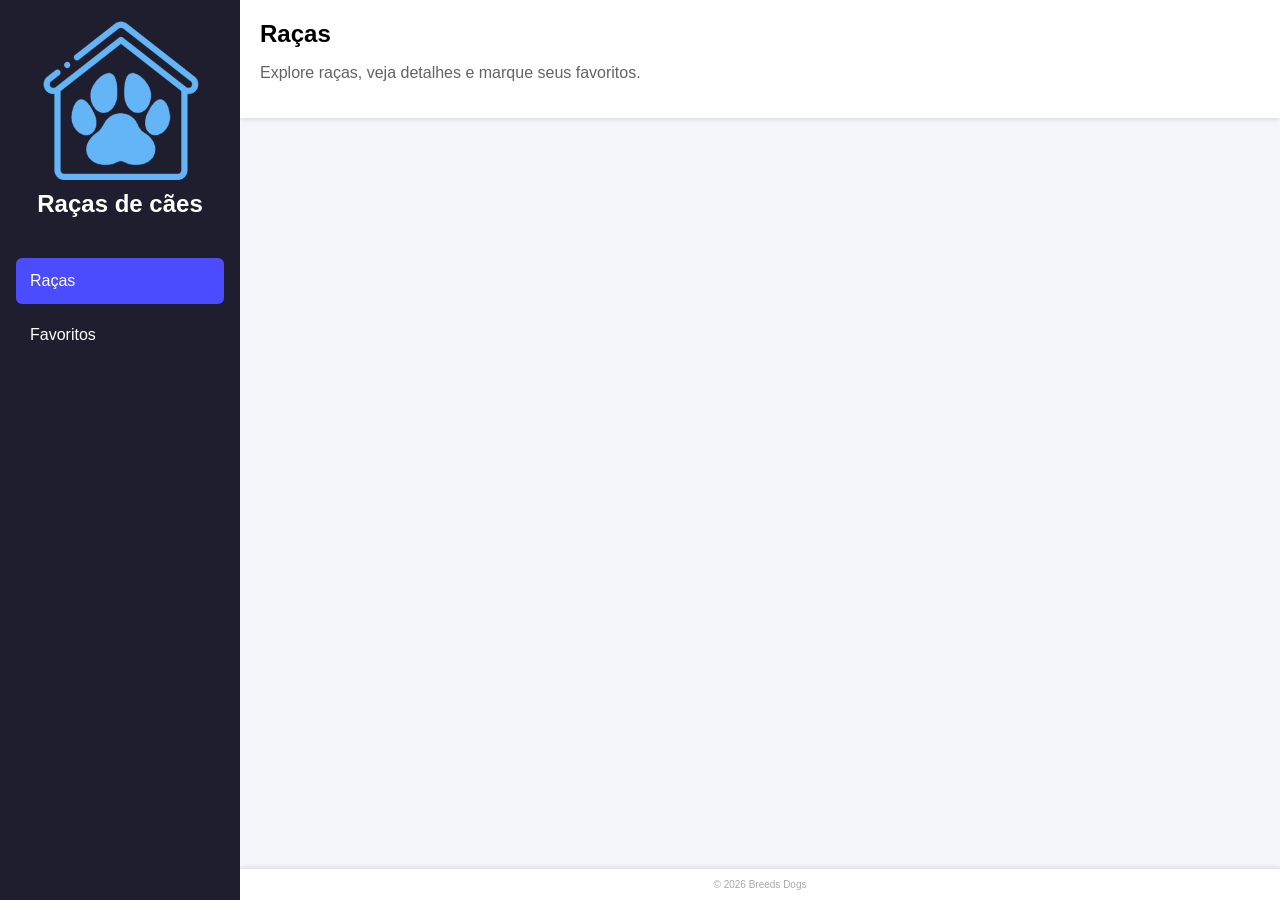
==== index.html @ f26d60c8 "aterado o coração de favoritos" ====
<!DOCTYPE html>
<html lang="pt-BR">
<head>
  <!-- Define o conjunto de caracteres e garante compatibilidade com acentos -->
  <meta charset="UTF-8">

  <!-- Ajusta o layout para dispositivos móveis -->
  <meta name="viewport" content="width=device-width, initial-scale=1.0">

  <!-- Título exibido na aba do navegador -->
  <title>Raças de cães</title>

  <!-- Importa o arquivo CSS externo -->
  <link rel="stylesheet" href="css/header.css">
  <link rel="stylesheet" href="css/sidebar.css">
  <link rel="stylesheet" href="css/pages.css">
  <link rel="stylesheet" href="css/footer.css">
</head>
<body>

  <!-- Barra lateral fixa -->
  <aside class="sidebar">

    <!-- Container para centralizar o logo -->
    <div style="display: flex; align-items: center; justify-content: center;">
      <img src="assets/img/dog-house-lighten2.png" alt="Logo" class="logo"> 
    </div>

    <!-- Título da sidebar -->
    <h2 style="text-align: center; margin-top: 6px;">Raças de cães</h2>

    <!-- Menu lateral -->
    <nav style="margin-top: 40px;">
      <ul>
        <!-- Cada item possui um data-page que será usado pelo JS para trocar páginas -->
        <li class="menu-item active" data-page="breeds">Raças</li>
        <li class="menu-item" data-page="favorite">Favoritos</li>
      </ul>
    </nav>
  </aside>

  <!-- Conteúdo principal -->
  <div class="main">

    <!-- Barra superior com título e subtítulo -->
    <header class="topbar">
      <h2 id="page-title">Raças</h2>
      <p style="color: rgb(99, 99, 99)" id="page-subtitle">Explore raças, veja detalhes e marque seus favoritos.</p>
    </header>

    <!-- Área onde as páginas são trocadas dinamicamente -->
    <main class="content">

      <!-- Página de raças -->
      <section id="breeds" class="page active">
        <div id="cards-container">
          <!-- Card modelo que provavelmente será preenchido via JavaScript -->
          <div id="card">
            <img id="dog-img">
            <h3 id="card-title"></h3>
            <div class="info-breed">
              <span class="info-name">Origem:</span>
              <label class="info-content" id="origin" for=""></label>
            </div>
            <div class="info-breed">
              <span class="info-name">Criado para:</span>
              <label class="info-content" id="created-for" for=""></label>
            </div>
            <div class="info-breed">
              <span class="info-name">Temperamento:</span>
              <label class="info-content" id="temperament" for=""></label>
            </div>
            <div class="info-breed">
              <span class="info-name">Estimativa de vida:</span>
              <label class="info-content" id="estimated-lifespan" for=""></label>
            </div>
            <div class="favorite-actions">
              <button class="favorite-button" type="button" aria-label="Adicionar aos favoritos">
                <svg class="favorite-icon">
                  <use href="assets/svg/heart.svg#heart"></use>
                </svg>
              </button>
            </div>
          </div>
        </div>
      </section>

      <!-- Página de favoritos -->
      <section id="favorite" class="page">
        <div id="favorite-cards-container">
          <div class="favorite-card">
            <img id="favorite-dog-img">
            <h3 id="card-title"></h3>
            <div class="info-breed">
              <span class="info-name">Origem:</span>
              <label class="info-content" id="origin"></label>
            </div>
            <div class="info-breed">
              <span class="info-name">Criado para:</span>
              <label class="info-content" id="created-for"></label>
            </div>
            <div class="info-breed">
              <span class="info-name">Temperamento:</span>
              <label class="info-content" id="temperament"></label>
            </div>
            <div class="info-breed">
              <span class="info-name">Estimativa de vida:</span>
              <label class="info-content" id="estimated-lifespan"></label>
            </div>
            <div class="favorite-actions">
              <button class="favorite-button is-favorite" type="button" aria-label="Remover dos favoritos">
                <svg class="favorite-icon">
                  <use href="assets/svg/heart.svg#heart"></use>
                </svg>
              </button>
            </div>
          </div>
        </div>
      </section>
    </main>

    <!-- Rodapé -->
    <footer class="footer">
      <p>© 2026 Breeds Dogs</p>
    </footer>
  </div>

  <!-- Scripts responsáveis pela lógica da página -->
  <script src="js/changePages.js"></script>
  <script src="js/getAllBreeds.js"></script>
  <script src="js/getAllFavorites.js"></script>
</body>
</html>
---- css/header.css ----
/* ===== TOPBAR ===== */
.topbar {
  background: #fff; /* Fundo branco */
  padding: 20px; /* Espaçamento interno */
  box-shadow: 0 2px 4px rgba(0,0,0,0.1); /* Sombra leve */
  position: sticky; /* Fixa no topo ao rolar */
  top: 0; /* Posição fixa no topo */
}

#page-title {
  margin: 0; /* Remove margem padrão */
}
---- css/sidebar.css ----
/* ===== SIDEBAR ===== */
.sidebar {
  width: 240px; /* Largura fixa da barra lateral */
  background: #1e1e2f; /* Cor escura */
  color: #fff; /* Texto branco */
  height: 100vh; /* Altura total da tela */
  position: fixed; /* Fixa no lado esquerdo */
}

.logo {
  margin: 16px 0px 0px; /* Espaçamento superior */
  width: 168px; /* Tamanho da imagem */
}

.sidebar ul {
  margin: 0px 16px; /* Espaçamento lateral */
  list-style: none; /* Remove marcadores da lista */
  padding: 0; /* Remove padding padrão */
}

.menu-item {
  padding: 14px; /* Espaçamento interno */
  cursor: pointer; /* Cursor de clique */
  border-radius: 6px; /* Bordas arredondadas */
  margin-bottom: 8px; /* Espaço entre itens */
  transition: background 0.3s; /* Animação suave ao passar o mouse */
}

.menu-item:hover {
  background: #2e2e42; /* Cor ao passar o mouse */
}

.menu-item.active {
  background: #4c4cff; /* Cor do item ativo */
}
---- css/pages.css ----
/* ===== CONFIGURAÇÕES GERAIS ===== */
body {
  margin: 0; /* Remove margens padrão do navegador */
  font-family: Arial, sans-serif; /* Define fonte global */
  display: flex; /* Permite que sidebar e conteúdo fiquem lado a lado */
  background: #f5f6fa; /* Cor de fundo suave */
}

/* ===== ÁREA PRINCIPAL ===== */
.main {
  margin-left: 240px; /* Empurra o conteúdo para a direita por causa da sidebar */
  width: calc(100% - 240px); /* Ajusta largura considerando a sidebar */
}

/* ===== PÁGINAS ===== */
.page {
  display: none; /* Todas as páginas começam ocultas */
  padding: 30px; /* Espaçamento interno */
  animation: fade 0.3s ease; /* Animação ao aparecer */
}

.page.active {
  display: block; /* Página ativa fica visível */
}

/* ===== CARDS ===== */
/* Aplica o mesmo layout em grade às listas de raças e de favoritos. */
#cards-container, #favorite-cards-container {
  display: grid; /* Layout em grade */
  /* Cria colunas responsivas: cada card tem pelo menos 240px e pode crescer. */
  grid-template-columns: repeat(auto-fit, minmax(240px, 1fr));
  gap: 20px; /* Espaço entre cards */
}

/* Compartilha a aparência entre o card modelo e os cards favoritos clonados. */
#card, .favorite-card {
  display: flex; /* Usa Flexbox para organizar os elementos internos. */
  flex-direction: column; /* Empilha imagem, informações e botão verticalmente. */
  background: #fff; /* Fundo branco */
  padding: 10px; /* Espaçamento interno */
  border-radius: 10px; /* Bordas arredondadas */
  box-shadow: 0 2px 6px rgba(0,0,0,0.1); /* Sombra suave */
  font-size: 18px; /* Tamanho do texto */
  text-align: center; /* Centraliza conteúdo */
}

/* Define o tamanho dos nomes dos campos, como "Origem" e "Temperamento". */
.info-name {
  font-size: 14px; /* Mantém os rótulos um pouco maiores que os valores. */
}

/* Formata os valores recebidos para cada campo do card. */
.info-content {
  min-width: 0; /* Permite que o valor encolha dentro da coluna do card. */
  font-size: 13px; /* Deixa os valores menores que os rótulos. */
  overflow-wrap: anywhere; /* Quebra valores longos para evitar que ultrapassem o card. */
}

/* Alinha cada rótulo e seu valor à esquerda dentro do card. */
.info-breed {
  align-items: baseline; /* Alinha os textos pela linha de base, mesmo com fontes de tamanhos diferentes. */
  text-align: left; /* Alinha as informações à esquerda dentro do card. */
}

/* Usa cinza nos valores dos campos para diferenciá-los visualmente dos rótulos. */
.info-breed label {
  color: rgb(99, 99, 99); /* Define a cor do texto dos valores. */
}

/* Posiciona a área do botão de favorito no rodapé do card. */
.favorite-actions {
  display: flex; /* Permite alinhar o botão dentro desta área. */
  justify-content: flex-start; /* Mantém o botão à esquerda. */
  margin-top: auto; /* Empurra o botão para baixo quando há espaço livre no card. */
  padding-top: 8px; /* Cria um espaço entre as informações e o botão. */
}

/* Dá ao botão uma área circular e remove sua aparência padrão de botão. */
.favorite-button {
  display: grid; /* Usa Grid para centralizar o ícone no botão. */
  width: 40px; /* Define a largura da área clicável. */
  height: 40px; /* Define a altura da área clicável. */
  place-items: center; /* Centraliza o coração horizontal e verticalmente. */
  padding: 0; /* Remove o espaçamento interno padrão. */
  border: 0; /* Remove a borda padrão do navegador. */
  border-radius: 50%; /* Transforma a área do botão em um círculo. */
  background: #fff1f1; /* Aplica um fundo rosa claro. */
  color: #9e9e9e; /* Define a cor padrão do ícone. */
  cursor: pointer; /* Mostra que o botão pode ser clicado. */
  /* Anima suavemente mudanças de cor, fundo e escala. */
  transition: color 180ms ease, background-color 180ms ease, transform 180ms ease;
}

/* Define o tamanho do SVG externo que desenha o coração. */
.favorite-icon {
  width: 23px; /* Define a largura do coração. */
  height: 23px; /* Define a altura do coração. */
  fill: currentColor; /* Usa a cor atual do botão para preencher o coração. */
  transition: transform 180ms ease; /* Suaviza a animação de escala do ícone. */
}

/* Aumenta levemente o botão quando o ponteiro passa sobre ele. */
.favorite-button:hover {
  transform: scale(1.08); /* Amplia o botão em 8% para indicar interação. */
}

/* Mostra um contorno ao navegar até o botão usando teclado. */
.favorite-button:focus-visible {
  outline: 2px solid #e53935; /* Desenha um contorno vermelho de acessibilidade. */
  outline-offset: 3px; /* Afasta o contorno da borda do botão. */
}

/* Indica que a raça já foi adicionada aos favoritos. */
.favorite-button.is-favorite {
  color: #e53935; /* Pinta o coração de vermelho. */
}

/* Dá um pequeno destaque ao coração favoritado quando o ponteiro passa sobre ele. */
.favorite-button.is-favorite:hover .favorite-icon {
  transform: scale(1.12); /* Amplia o coração em 12%. */
}

/* Mantém a imagem no mesmo formato em cards de raças e de favoritos. */
#dog-img,
.favorite-dog-img {
  display: block; /* Faz a imagem se comportar como um bloco. */
  width: 100%; /* Ocupa toda a largura disponível dentro do card. */
  aspect-ratio: 4 / 3; /* Mantém a proporção 4:3 entre largura e altura. */
  object-fit: cover; /* Preenche a área sem distorcer, cortando o excesso se necessário. */
  border-radius: 8px; /* Arredonda os cantos da imagem. */
}

/* ===== ANIMAÇÃO ===== */
@keyframes fade {
  from {
    opacity: 0; /* Inicia a página transparente. */
    transform: translateY(10px); /* Inicia 10px abaixo da posição final. */
  }
  to {
    opacity: 1; /* Termina totalmente visível. */
    transform: translateY(0); /* Termina na posição original. */
  }
}
---- css/footer.css ----
footer {
  background: #fff; /* Fundo branco */
  box-shadow: 0 -2px 4px rgba(0,0,0,0.1); /* Sombra superior */
  text-align: center; /* Centraliza texto */
  position: fixed; /* Fixa no rodapé */
  bottom: 0; /* Gruda na parte inferior */
  width: calc(100% - 240px); /* Ajusta largura considerando a sidebar */
}

footer p {
  color: darkgray; /* Cor do texto */
  font-size: 10px; /* Tamanho pequeno */
}
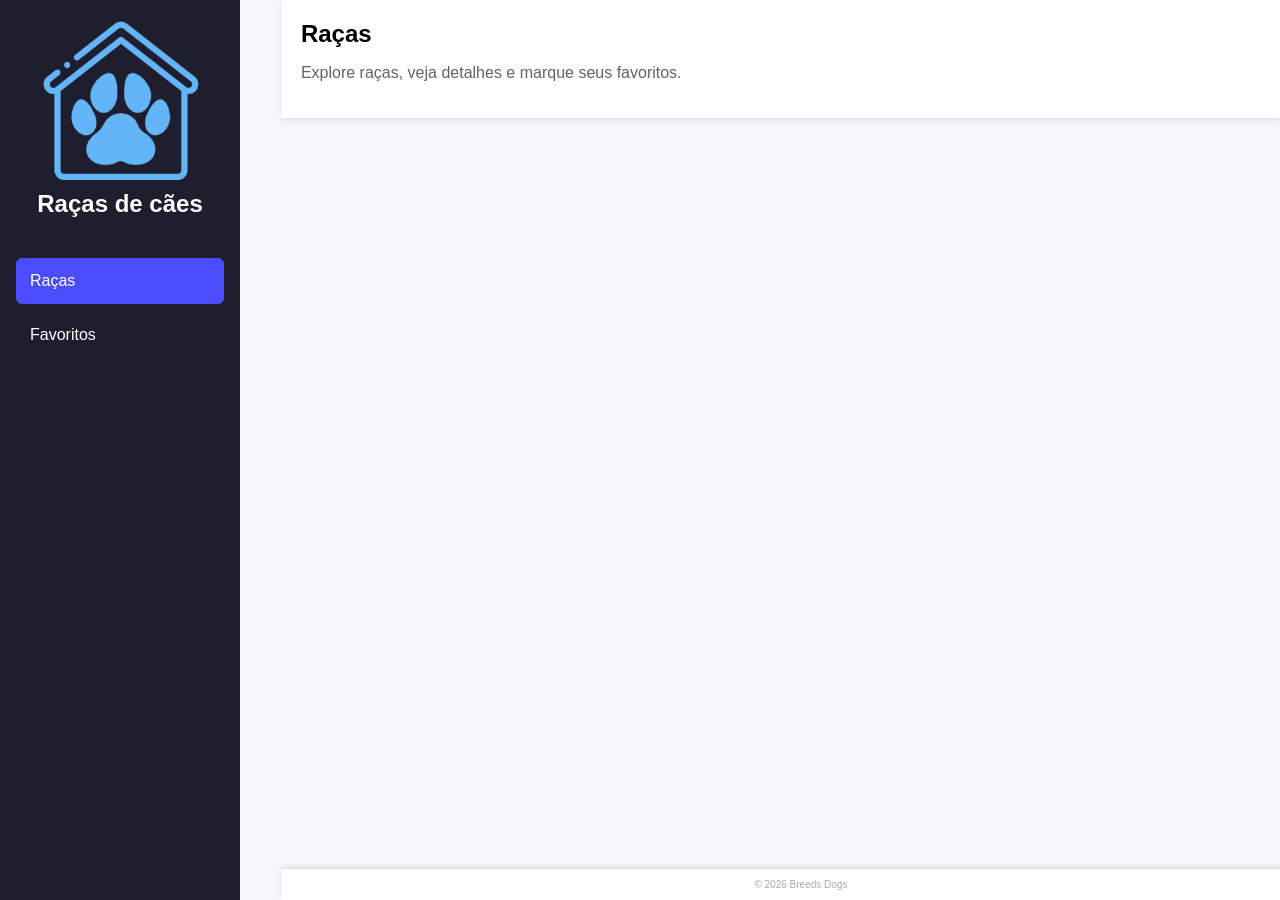
==== commit aa6a1ec6: "Merge branch 'main' into Development" ====
--- a/index.html
+++ b/index.html
@@ -1,14 +1,5 @@
 <!DOCTYPE html>
-<html lang="pt-BR">
-<head>
-  <!-- Define o conjunto de caracteres e garante compatibilidade com acentos -->
-  <meta charset="UTF-8">
-
-  <!-- Ajusta o layout para dispositivos móveis -->
-  <meta name="viewport" content="width=device-width, initial-scale=1.0">
-
-  <!-- Título exibido na aba do navegador -->
-  <title>Raças de cães</title>
+foram<html lang="pt-BR">
 
   <!-- Importa o arquivo CSS externo -->
   <link rel="stylesheet" href="css/header.css">
@@ -130,4 +121,5 @@
   <script src="js/getAllBreeds.js"></script>
   <script src="js/getAllFavorites.js"></script>
 </body>
-</html>
+
+</html>
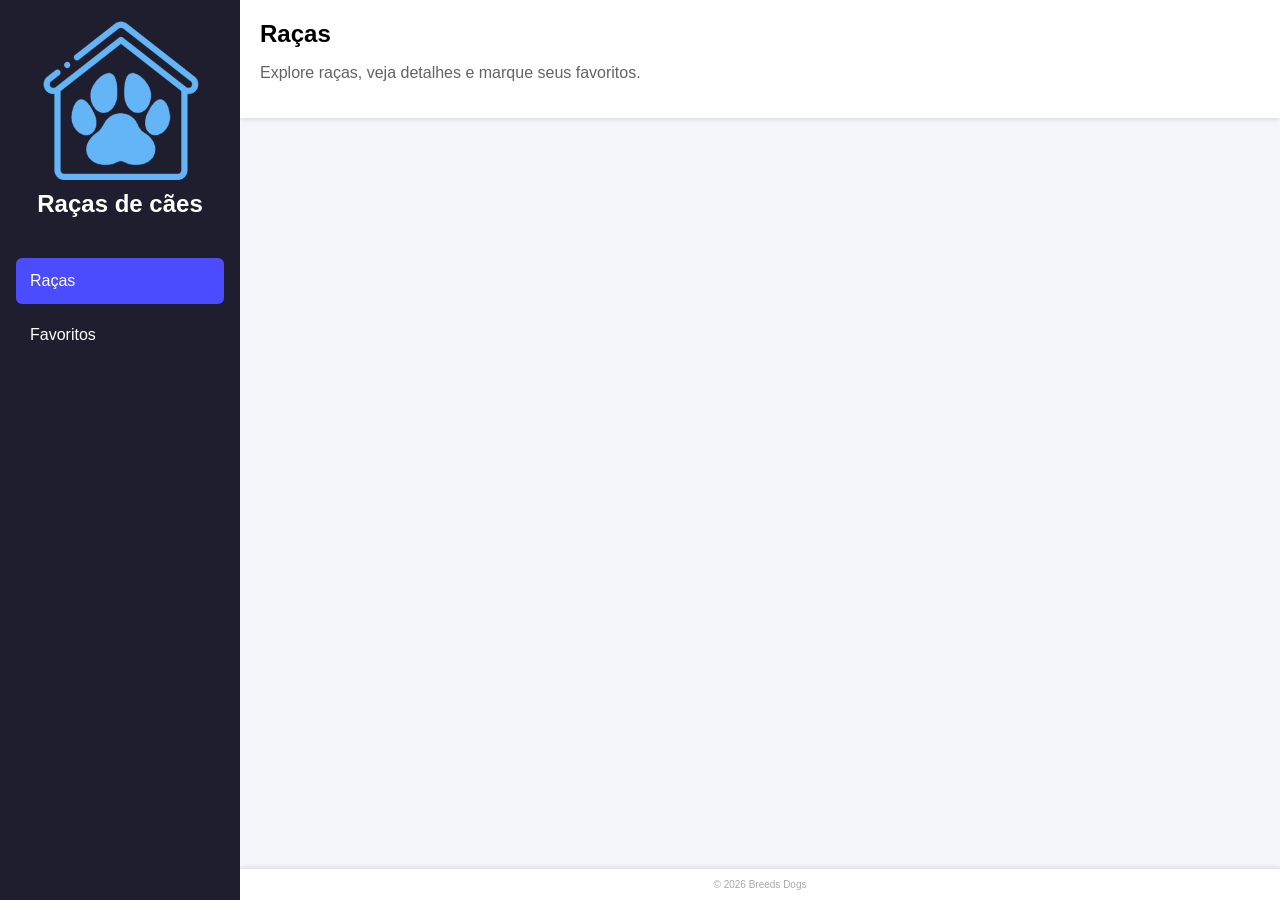
==== commit f02bff09: "refatorado html" ====
--- a/index.html
+++ b/index.html
@@ -1,125 +1,126 @@
-<!DOCTYPE html>
-foram<html lang="pt-BR">
+<!doctype html>
+<html lang="pt-BR">
 
-  <!-- Importa o arquivo CSS externo -->
-  <link rel="stylesheet" href="css/header.css">
-  <link rel="stylesheet" href="css/sidebar.css">
-  <link rel="stylesheet" href="css/pages.css">
-  <link rel="stylesheet" href="css/footer.css">
+<head>
+    <!-- Importa o arquivo CSS externo -->
+    <link rel="stylesheet" href="css/header.css" />
+    <link rel="stylesheet" href="css/sidebar.css" />
+    <link rel="stylesheet" href="css/pages.css" />
+    <link rel="stylesheet" href="css/footer.css" />
 </head>
+
 <body>
+    <!-- Barra lateral fixa -->
+    <aside class="sidebar">
+        <!-- Container para centralizar o logo -->
+        <div style="display: flex; align-items: center; justify-content: center">
+            <img src="assets/img/dog-house-lighten2.png" alt="Logo" class="logo" />
+        </div>
 
-  <!-- Barra lateral fixa -->
-  <aside class="sidebar">
+        <!-- Título da sidebar -->
+        <h2 style="text-align: center; margin-top: 6px">Raças de cães</h2>
 
-    <!-- Container para centralizar o logo -->
-    <div style="display: flex; align-items: center; justify-content: center;">
-      <img src="assets/img/dog-house-lighten2.png" alt="Logo" class="logo"> 
+        <!-- Menu lateral -->
+        <nav style="margin-top: 40px">
+            <ul>
+                <!-- Cada item possui um data-page que será usado pelo JS para trocar páginas -->
+                <li class="menu-item active" data-page="breeds">Raças</li>
+                <li class="menu-item" data-page="favorite">Favoritos</li>
+            </ul>
+        </nav>
+    </aside>
+
+    <!-- Conteúdo principal -->
+    <div class="main">
+        <!-- Barra superior com título e subtítulo -->
+        <header class="topbar">
+            <h2 id="page-title">Raças</h2>
+            <p style="color: rgb(99, 99, 99)" id="page-subtitle">
+                Explore raças, veja detalhes e marque seus favoritos.
+            </p>
+        </header>
+
+        <!-- Área onde as páginas são trocadas dinamicamente -->
+        <main class="content">
+            <!-- Página de raças -->
+            <section id="breeds" class="page active">
+                <div id="cards-container">
+                    <!-- Card modelo que provavelmente será preenchido via JavaScript -->
+                    <div id="card">
+                        <img id="dog-img" />
+                        <h3 id="card-title"></h3>
+                        <div class="info-breed">
+                            <span class="info-name">Origem:</span>
+                            <label class="info-content" id="origin" for=""></label>
+                        </div>
+                        <div class="info-breed">
+                            <span class="info-name">Criado para:</span>
+                            <label class="info-content" id="created-for" for=""></label>
+                        </div>
+                        <div class="info-breed">
+                            <span class="info-name">Temperamento:</span>
+                            <label class="info-content" id="temperament" for=""></label>
+                        </div>
+                        <div class="info-breed">
+                            <span class="info-name">Estimativa de vida:</span>
+                            <label class="info-content" id="estimated-lifespan" for=""></label>
+                        </div>
+                        <div class="favorite-actions">
+                            <button class="favorite-button" type="button" aria-label="Adicionar aos favoritos">
+                                <svg class="favorite-icon">
+                                    <use href="assets/svg/heart.svg#heart"></use>
+                                </svg>
+                            </button>
+                        </div>
+                    </div>
+                </div>
+            </section>
+
+            <!-- Página de favoritos -->
+            <section id="favorite" class="page">
+                <div id="favorite-cards-container">
+                    <div class="favorite-card">
+                        <img id="favorite-dog-img" />
+                        <h3 id="card-title"></h3>
+                        <div class="info-breed">
+                            <span class="info-name">Origem:</span>
+                            <label class="info-content" id="origin"></label>
+                        </div>
+                        <div class="info-breed">
+                            <span class="info-name">Criado para:</span>
+                            <label class="info-content" id="created-for"></label>
+                        </div>
+                        <div class="info-breed">
+                            <span class="info-name">Temperamento:</span>
+                            <label class="info-content" id="temperament"></label>
+                        </div>
+                        <div class="info-breed">
+                            <span class="info-name">Estimativa de vida:</span>
+                            <label class="info-content" id="estimated-lifespan"></label>
+                        </div>
+                        <div class="favorite-actions">
+                            <button class="favorite-button is-favorite" type="button"
+                                aria-label="Remover dos favoritos">
+                                <svg class="favorite-icon">
+                                    <use href="assets/svg/heart.svg#heart"></use>
+                                </svg>
+                            </button>
+                        </div>
+                    </div>
+                </div>
+            </section>
+        </main>
+
+        <!-- Rodapé -->
+        <footer class="footer">
+            <p>© 2026 Breeds Dogs</p>
+        </footer>
     </div>
 
-    <!-- Título da sidebar -->
-    <h2 style="text-align: center; margin-top: 6px;">Raças de cães</h2>
-
-    <!-- Menu lateral -->
-    <nav style="margin-top: 40px;">
-      <ul>
-        <!-- Cada item possui um data-page que será usado pelo JS para trocar páginas -->
-        <li class="menu-item active" data-page="breeds">Raças</li>
-        <li class="menu-item" data-page="favorite">Favoritos</li>
-      </ul>
-    </nav>
-  </aside>
-
-  <!-- Conteúdo principal -->
-  <div class="main">
-
-    <!-- Barra superior com título e subtítulo -->
-    <header class="topbar">
-      <h2 id="page-title">Raças</h2>
-      <p style="color: rgb(99, 99, 99)" id="page-subtitle">Explore raças, veja detalhes e marque seus favoritos.</p>
-    </header>
-
-    <!-- Área onde as páginas são trocadas dinamicamente -->
-    <main class="content">
-
-      <!-- Página de raças -->
-      <section id="breeds" class="page active">
-        <div id="cards-container">
-          <!-- Card modelo que provavelmente será preenchido via JavaScript -->
-          <div id="card">
-            <img id="dog-img">
-            <h3 id="card-title"></h3>
-            <div class="info-breed">
-              <span class="info-name">Origem:</span>
-              <label class="info-content" id="origin" for=""></label>
-            </div>
-            <div class="info-breed">
-              <span class="info-name">Criado para:</span>
-              <label class="info-content" id="created-for" for=""></label>
-            </div>
-            <div class="info-breed">
-              <span class="info-name">Temperamento:</span>
-              <label class="info-content" id="temperament" for=""></label>
-            </div>
-            <div class="info-breed">
-              <span class="info-name">Estimativa de vida:</span>
-              <label class="info-content" id="estimated-lifespan" for=""></label>
-            </div>
-            <div class="favorite-actions">
-              <button class="favorite-button" type="button" aria-label="Adicionar aos favoritos">
-                <svg class="favorite-icon">
-                  <use href="assets/svg/heart.svg#heart"></use>
-                </svg>
-              </button>
-            </div>
-          </div>
-        </div>
-      </section>
-
-      <!-- Página de favoritos -->
-      <section id="favorite" class="page">
-        <div id="favorite-cards-container">
-          <div class="favorite-card">
-            <img id="favorite-dog-img">
-            <h3 id="card-title"></h3>
-            <div class="info-breed">
-              <span class="info-name">Origem:</span>
-              <label class="info-content" id="origin"></label>
-            </div>
-            <div class="info-breed">
-              <span class="info-name">Criado para:</span>
-              <label class="info-content" id="created-for"></label>
-            </div>
-            <div class="info-breed">
-              <span class="info-name">Temperamento:</span>
-              <label class="info-content" id="temperament"></label>
-            </div>
-            <div class="info-breed">
-              <span class="info-name">Estimativa de vida:</span>
-              <label class="info-content" id="estimated-lifespan"></label>
-            </div>
-            <div class="favorite-actions">
-              <button class="favorite-button is-favorite" type="button" aria-label="Remover dos favoritos">
-                <svg class="favorite-icon">
-                  <use href="assets/svg/heart.svg#heart"></use>
-                </svg>
-              </button>
-            </div>
-          </div>
-        </div>
-      </section>
-    </main>
-
-    <!-- Rodapé -->
-    <footer class="footer">
-      <p>© 2026 Breeds Dogs</p>
-    </footer>
-  </div>
-
-  <!-- Scripts responsáveis pela lógica da página -->
-  <script src="js/changePages.js"></script>
-  <script src="js/getAllBreeds.js"></script>
-  <script src="js/getAllFavorites.js"></script>
+    <!-- Scripts responsáveis pela lógica da página -->
+    <script src="js/changePages.js"></script>
+    <script src="js/getAllBreeds.js"></script>
+    <script src="js/getAllFavorites.js"></script>
 </body>
 
 </html>
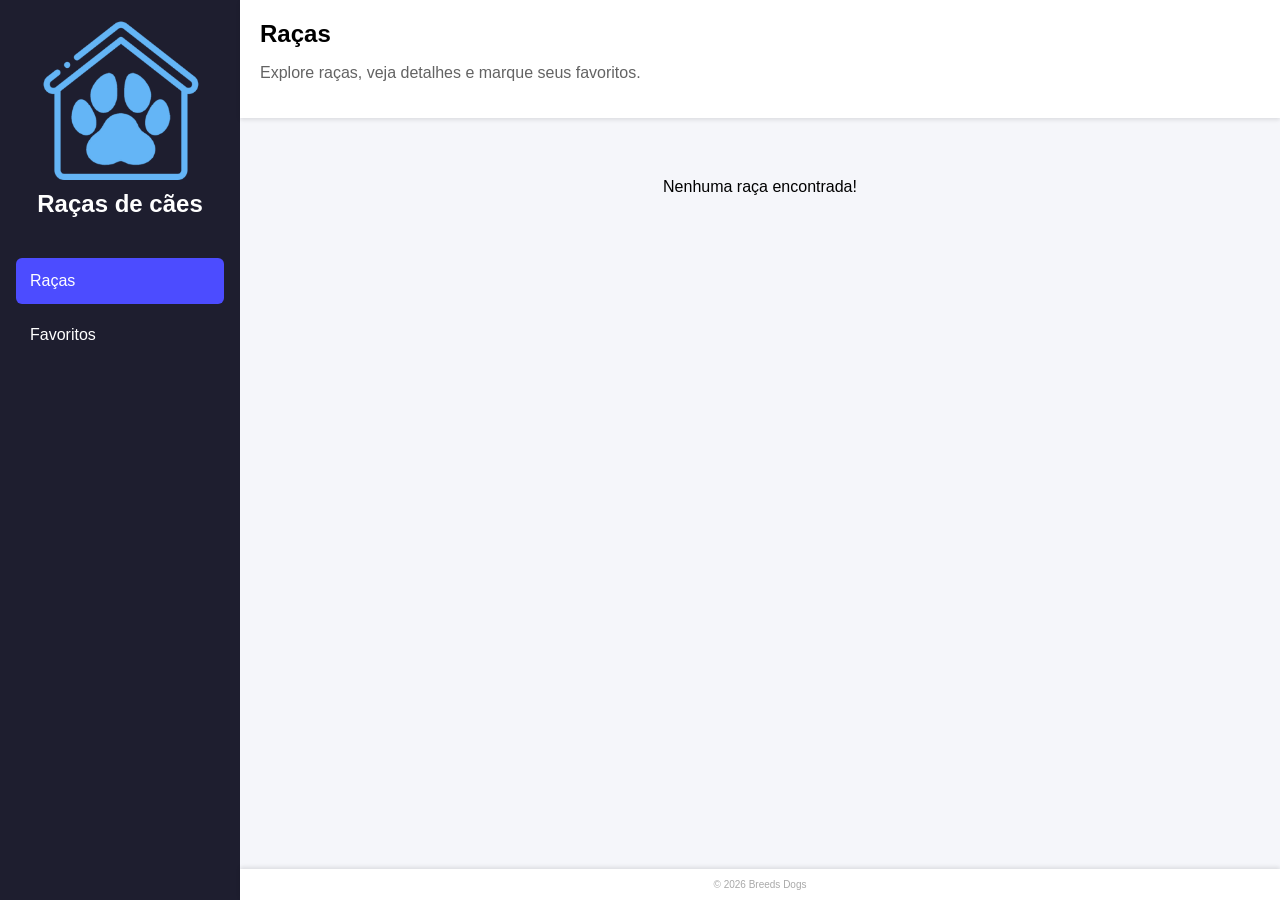
==== commit 84e3b590: "feat: add informação de não encontrado" ====
--- a/index.html
+++ b/index.html
@@ -1,27 +1,29 @@
-<!doctype html>
+<!DOCTYPE html>
 <html lang="pt-BR">
 
 <head>
     <!-- Importa o arquivo CSS externo -->
-    <link rel="stylesheet" href="css/header.css" />
-    <link rel="stylesheet" href="css/sidebar.css" />
-    <link rel="stylesheet" href="css/pages.css" />
-    <link rel="stylesheet" href="css/footer.css" />
+    <link rel="stylesheet" href="css/header.css">
+    <link rel="stylesheet" href="css/sidebar.css">
+    <link rel="stylesheet" href="css/pages.css">
+    <link rel="stylesheet" href="css/footer.css">
 </head>
 
 <body>
+
     <!-- Barra lateral fixa -->
     <aside class="sidebar">
+
         <!-- Container para centralizar o logo -->
-        <div style="display: flex; align-items: center; justify-content: center">
-            <img src="assets/img/dog-house-lighten2.png" alt="Logo" class="logo" />
+        <div style="display: flex; align-items: center; justify-content: center;">
+            <img src="assets/img/dog-house-lighten2.png" alt="Logo" class="logo">
         </div>
 
         <!-- Título da sidebar -->
-        <h2 style="text-align: center; margin-top: 6px">Raças de cães</h2>
+        <h2 style="text-align: center; margin-top: 6px;">Raças de cães</h2>
 
         <!-- Menu lateral -->
-        <nav style="margin-top: 40px">
+        <nav style="margin-top: 40px;">
             <ul>
                 <!-- Cada item possui um data-page que será usado pelo JS para trocar páginas -->
                 <li class="menu-item active" data-page="breeds">Raças</li>
@@ -32,22 +34,25 @@
 
     <!-- Conteúdo principal -->
     <div class="main">
+
         <!-- Barra superior com título e subtítulo -->
         <header class="topbar">
             <h2 id="page-title">Raças</h2>
-            <p style="color: rgb(99, 99, 99)" id="page-subtitle">
-                Explore raças, veja detalhes e marque seus favoritos.
+            <p style="color: rgb(99, 99, 99)" id="page-subtitle">Explore raças, veja detalhes e marque seus favoritos.
             </p>
         </header>
 
         <!-- Área onde as páginas são trocadas dinamicamente -->
-        <main class="content">
+        <main class="content" style="text-align: center;">
+
+            <span class="loader"></span>
+            
             <!-- Página de raças -->
             <section id="breeds" class="page active">
                 <div id="cards-container">
                     <!-- Card modelo que provavelmente será preenchido via JavaScript -->
                     <div id="card">
-                        <img id="dog-img" />
+                        <img id="dog-img">
                         <h3 id="card-title"></h3>
                         <div class="info-breed">
                             <span class="info-name">Origem:</span>
@@ -80,7 +85,7 @@
             <section id="favorite" class="page">
                 <div id="favorite-cards-container">
                     <div class="favorite-card">
-                        <img id="favorite-dog-img" />
+                        <img id="favorite-dog-img">
                         <h3 id="card-title"></h3>
                         <div class="info-breed">
                             <span class="info-name">Origem:</span>
@@ -109,6 +114,7 @@
                     </div>
                 </div>
             </section>
+            <span class="not-found-breeds"></span>
         </main>
 
         <!-- Rodapé -->
@@ -123,4 +129,4 @@
     <script src="js/getAllFavorites.js"></script>
 </body>
 
-</html>+</html>
--- a/css/pages.css
+++ b/css/pages.css
@@ -130,6 +130,43 @@
   border-radius: 8px; /* Arredonda os cantos da imagem. */
 }
 
+/* ===== Spinner progress =====*/
+.loader {
+  --color-1: rgba(255, 255, 255, 0.15);
+  --color-2: #3790FF;
+  --size: 1px;
+
+  width: 100%;
+  height: calc(4.8 * var(--size));
+  display: inline-block;
+  position: relative;
+  background: var(--color-1);
+  overflow: hidden;
+}
+.loader::after {
+  content: '';
+  width: calc(192 * var(--size));
+  height: calc(4.8 * var(--size));
+  background: var(--color-2);
+  position: absolute;
+  top: 0;
+  left: 0;
+  box-sizing: border-box;
+  animation: animloader 2s linear infinite;
+}
+
+@keyframes animloader {
+  0% {
+    left: 0;
+    transform: translateX(-100%);
+  }
+  100% {
+    left: 100%;
+    transform: translateX(0%);
+  }
+}
+
+
 /* ===== ANIMAÇÃO ===== */
 @keyframes fade {
   from {
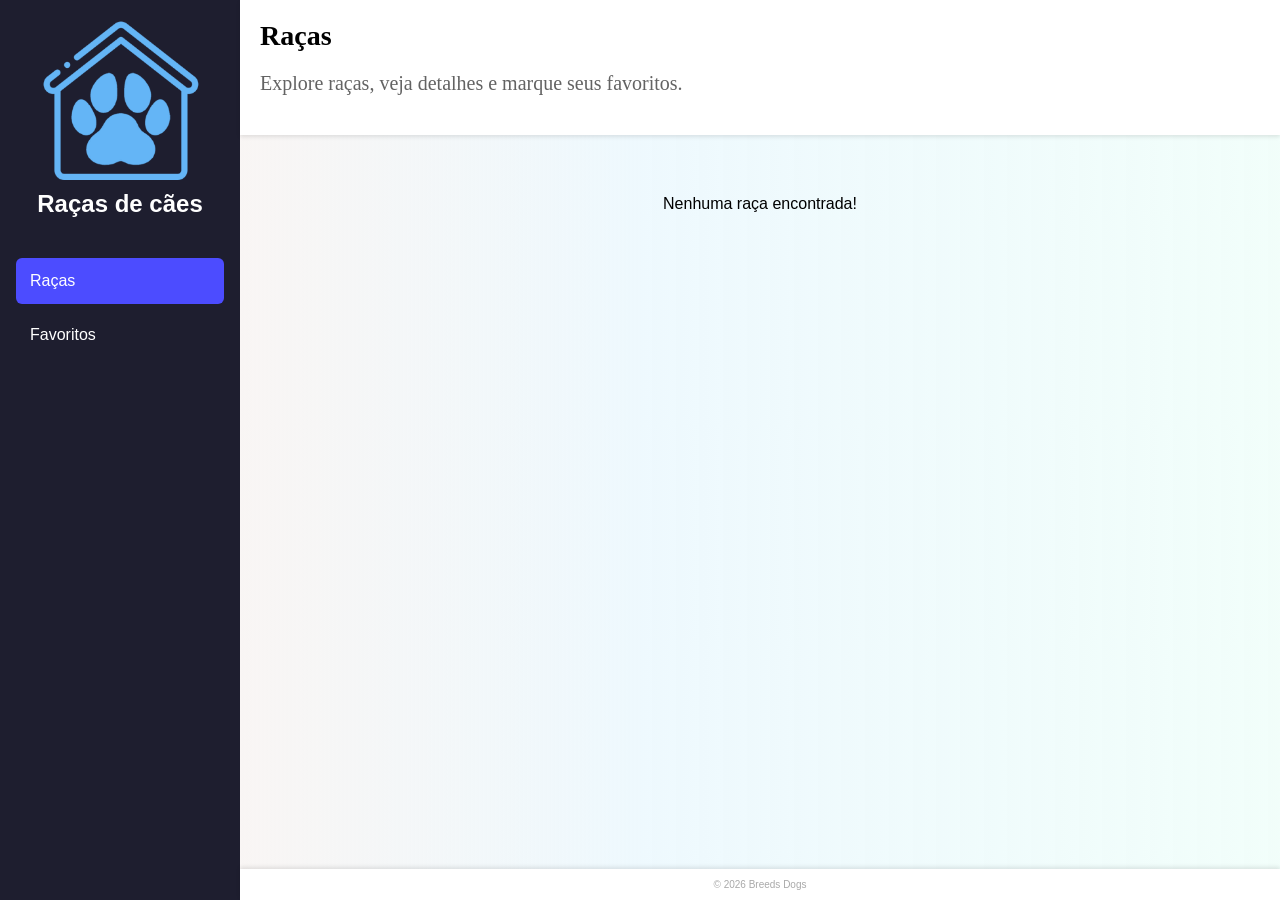
==== commit 833683ef: "chore: fonte titulo e sub estilizado" ====
--- a/index.html
+++ b/index.html
@@ -37,8 +37,9 @@
 
         <!-- Barra superior com título e subtítulo -->
         <header class="topbar">
-            <h2 id="page-title">Raças</h2>
-            <p style="color: rgb(99, 99, 99)" id="page-subtitle">Explore raças, veja detalhes e marque seus favoritos.
+            <h2 id="page-title" style="font-family: serif; font-size: 28px;">Raças</h2>
+            <p style="color: rgb(99, 99, 99); font-family: serif; font-size: 20px;" id="page-subtitle">
+                Explore raças, veja detalhes e marque seus favoritos.
             </p>
         </header>
 
--- a/css/pages.css
+++ b/css/pages.css
@@ -3,7 +3,12 @@
   margin: 0; /* Remove margens padrão do navegador */
   font-family: Arial, sans-serif; /* Define fonte global */
   display: flex; /* Permite que sidebar e conteúdo fiquem lado a lado */
-  background: #f5f6fa; /* Cor de fundo suave */
+    background: linear-gradient(
+    90deg,
+    #fff1ebd5 0%,
+    #ace1f934 50%,
+    #d4fcf04f 100%
+  );
 }
 
 /* ===== ÁREA PRINCIPAL ===== */
@@ -16,7 +21,7 @@
 .page {
   display: none; /* Todas as páginas começam ocultas */
   padding: 30px; /* Espaçamento interno */
-  animation: fade 0.3s ease; /* Animação ao aparecer */
+  animation: fade 1s ease; /* Animação ao aparecer */
 }
 
 .page.active {
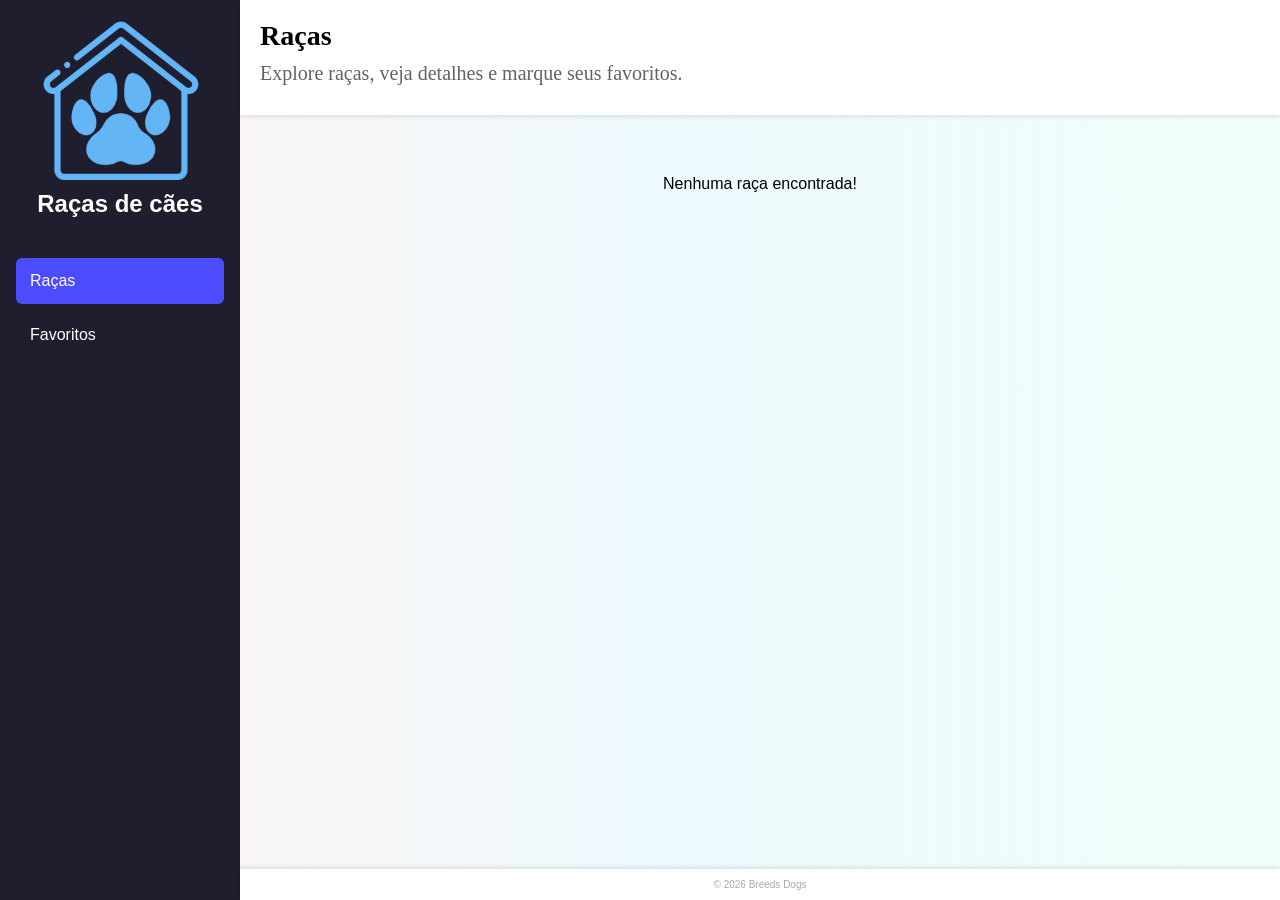
==== commit 6c4e683d: "chore: alterado margen do subtitulo" ====
--- a/index.html
+++ b/index.html
@@ -38,7 +38,7 @@
         <!-- Barra superior com título e subtítulo -->
         <header class="topbar">
             <h2 id="page-title" style="font-family: serif; font-size: 28px;">Raças</h2>
-            <p style="color: rgb(99, 99, 99); font-family: serif; font-size: 20px;" id="page-subtitle">
+            <p style="color: rgb(99, 99, 99); font-family: serif; font-size: 20px; margin: 10px 0px" id="page-subtitle">
                 Explore raças, veja detalhes e marque seus favoritos.
             </p>
         </header>
